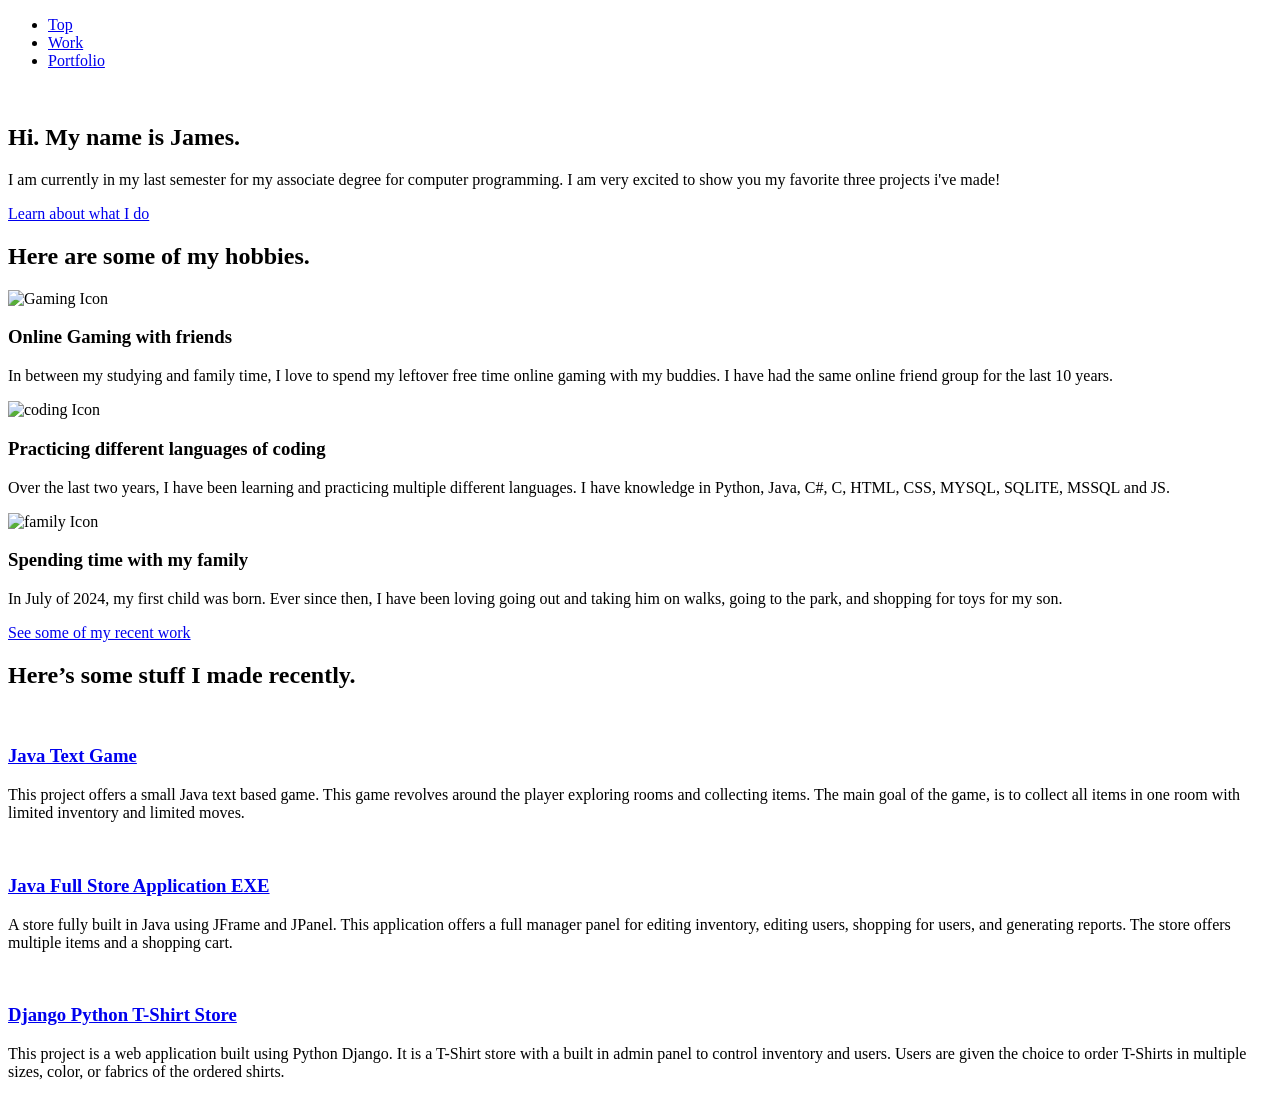
==== index.html @ 210a21e6 "Add files via upload" ====
<!DOCTYPE HTML>
<!--
	Miniport by HTML5 UP
	html5up.net | @ajlkn
	Free for personal and commercial use under the CCA 3.0 license (html5up.net/license)
-->
<html>
	<head>
		<title>Miniport by HTML5 UP</title>
		<meta charset="utf-8" />
		<meta name="viewport" content="width=device-width, initial-scale=1, user-scalable=no" />
		<link rel="stylesheet" href="assets/css/main.css" />
	</head>
	<body class="is-preload">

		<!-- Nav -->
			<nav id="nav">
				<ul class="container">
					<li><a href="#top">Top</a></li>
					<li><a href="#work">Work</a></li>
					<li><a href="#portfolio">Portfolio</a></li>
				</ul>
			</nav>

		<!-- Home -->
			<article id="top" class="wrapper style1">
				<div class="container">
					<div class="row">
						<div class="col-4 col-5-large col-12-medium">
							<span class="image fit"><img src="images/boogie.jpg" alt="" /></span>
						</div>
						<div class="col-8 col-7-large col-12-medium">
							<header>
								<h1>Hi. My name is <strong>James</strong>.</h1>
							</header>
							<p>I am currently in my last semester for my associate degree for computer programming. I am very excited to show you my favorite three projects i've made!</p>
							<a href="#work" class="button large scrolly">Learn about what I do</a>
						</div>
					</div>
				</div>
			</article>

		<!-- Work -->
			<article id="work" class="wrapper style2">
				<div class="container">
					<header>
						<h2>Here are some of my hobbies.</h2>
					</header>
					<div class="row aln-center">
						<div class="col-4 col-6-medium col-12-small">
							<section class="box style1">
								<img src="images/gaming.jpg" alt="Gaming Icon" class="featured-icon" />
								<h3>Online Gaming with friends</h3>
								<p>In between my studying and family time, I love to spend my leftover free time online gaming with my buddies. I have had the same online friend group for the last 10 years.</p>
							</section>
						</div>
						<div class="col-4 col-6-medium col-12-small">
							<section class="box style1">
								<img src="images/coding.jpg" alt="coding Icon" class="featured-icon" />
								<h3>Practicing different languages of coding</h3>
								<p>Over the last two years, I have been learning and practicing multiple different languages. I have knowledge in Python, Java, C#, C, HTML, CSS, MYSQL, SQLITE, MSSQL and JS.</p>
							</section>
						</div>
						<div class="col-4 col-6-medium col-12-small">
							<section class="box style1">
								<img src="images/family.jpeg" alt="family Icon" class="featured-icon" />
								<h3>Spending time with my family</h3>
								<p>In July of 2024, my first child was born. Ever since then, I have been loving going out and taking him on walks, going to the park, and shopping for toys for my son.</p>
							</section>
						</div>
					</div>
					<footer>
						<a href="#portfolio" class="button large scrolly">See some of my recent work</a>
					</footer>
				</div>
			</article>

		<!-- Portfolio -->
			<article id="portfolio" class="wrapper style3">
				<div class="container">
					<header>
						<h2>Here’s some stuff I made recently.</h2>
					</header>
					<div class="row">
						<div class="col-4 col-6-medium col-12-small">
							<article class="box style2">
								<a href="#" class="image featured"><img src="images/textjavagame.png" alt="" /></a>
								<h3><a href="#">Java Text Game</a></h3>
								<p>This project offers a small Java text based game. This game revolves around the player exploring rooms and collecting items. The main goal of the game, is to collect all items in one room with limited inventory and limited moves.</p>
							</article>
						</div>
						<div class="col-4 col-6-medium col-12-small">
							<article class="box style2">
								<a href="#" class="image featured"><img src="images/storepage.png" alt="" /></a>
								<h3><a href="#">Java Full Store Application EXE</a></h3>
								<p>A store fully built in Java using JFrame and JPanel. This application offers a full manager panel for editing inventory, editing users, shopping for users, and generating reports. The store offers multiple items and a shopping cart.</p>
							</article>
						</div>
						<div class="col-4 col-6-medium col-12-small">
							<article class="box style2">
								<a href="#" class="image featured"><img src="images/adminlogin.png" alt="" /></a>
								<h3><a href="#">Django Python T-Shirt Store</a></h3>
								<p>This project is a web application built using Python Django. It is a T-Shirt store with a built in admin panel to control inventory and users. Users are given the choice to order T-Shirts in multiple sizes, color, or fabrics of the ordered shirts.</p>
							</article>
						</div>
					</div>
				</div>
			</article>

		

		<!-- Scripts -->
			<script src="assets/js/jquery.min.js"></script>
			<script src="assets/js/jquery.scrolly.min.js"></script>
			<script src="assets/js/browser.min.js"></script>
			<script src="assets/js/breakpoints.min.js"></script>
			<script src="assets/js/util.js"></script>
			<script src="assets/js/main.js"></script>

	</body>
</html>
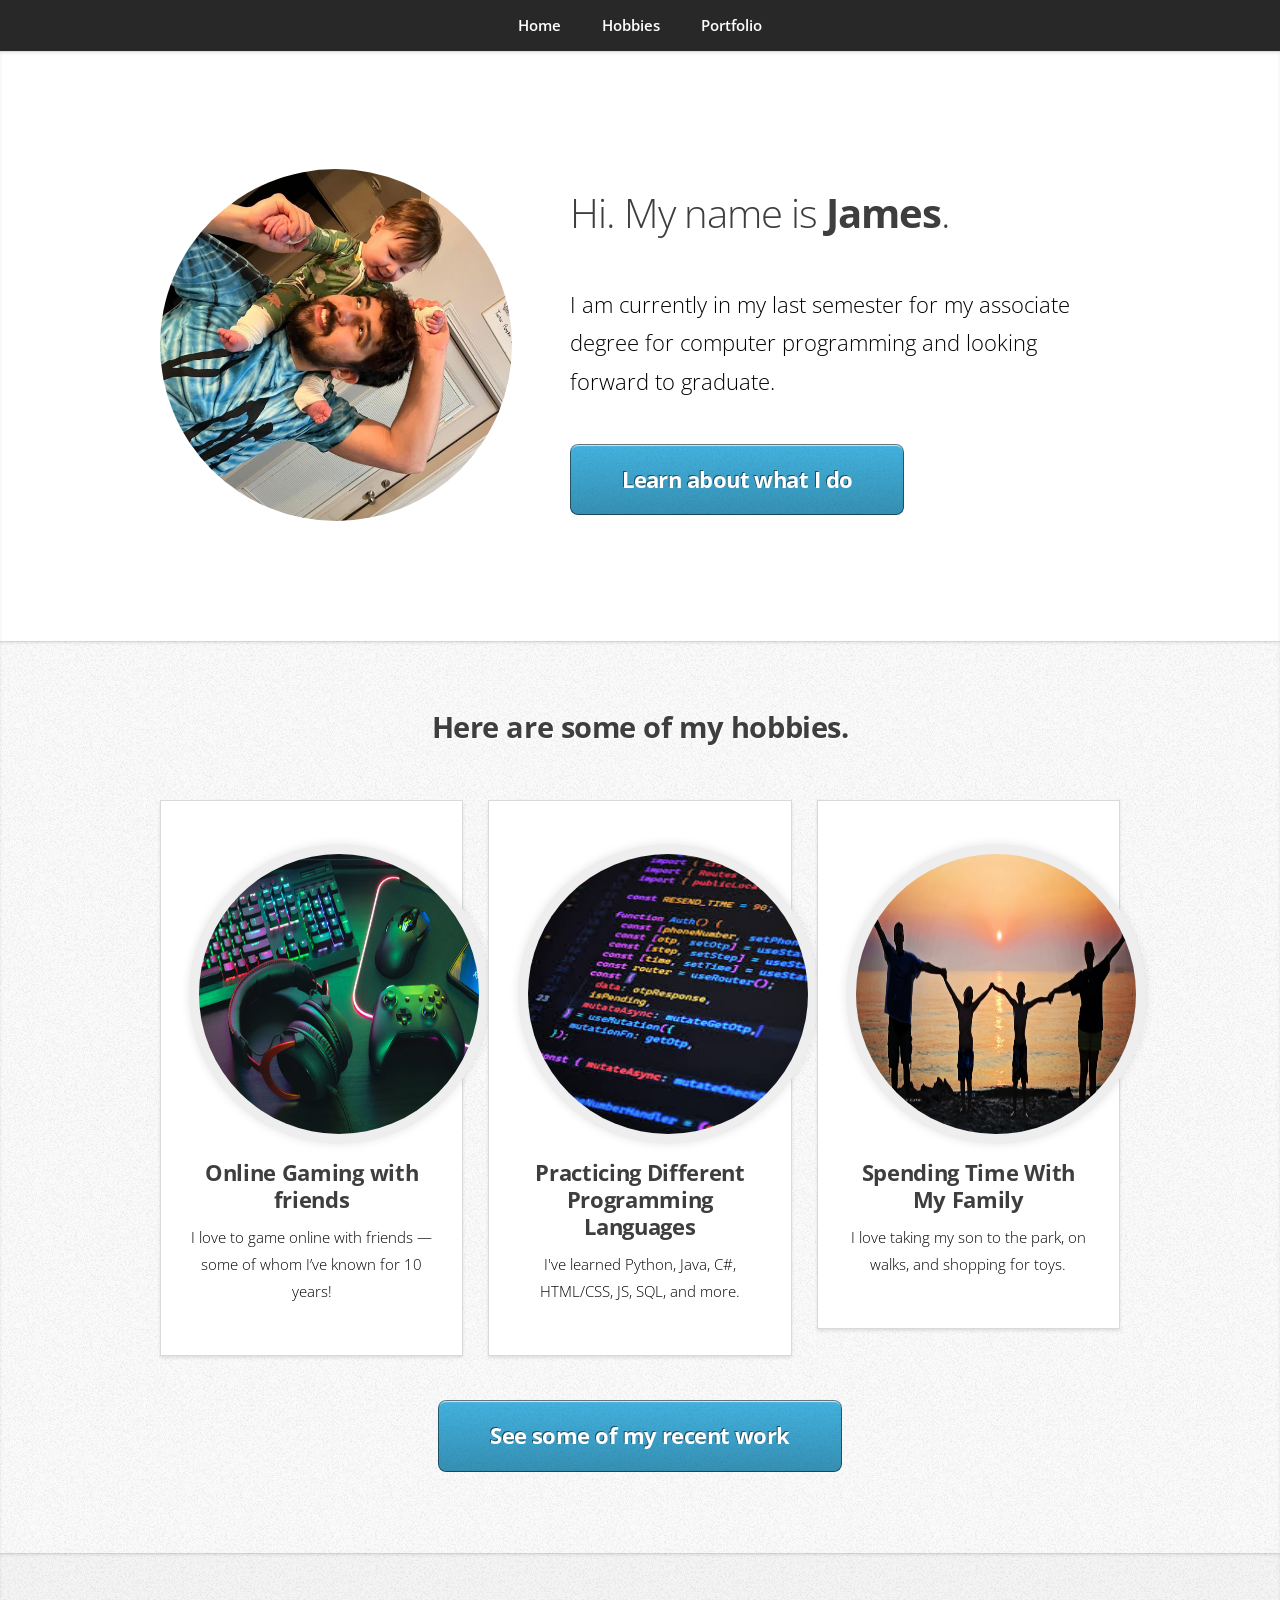
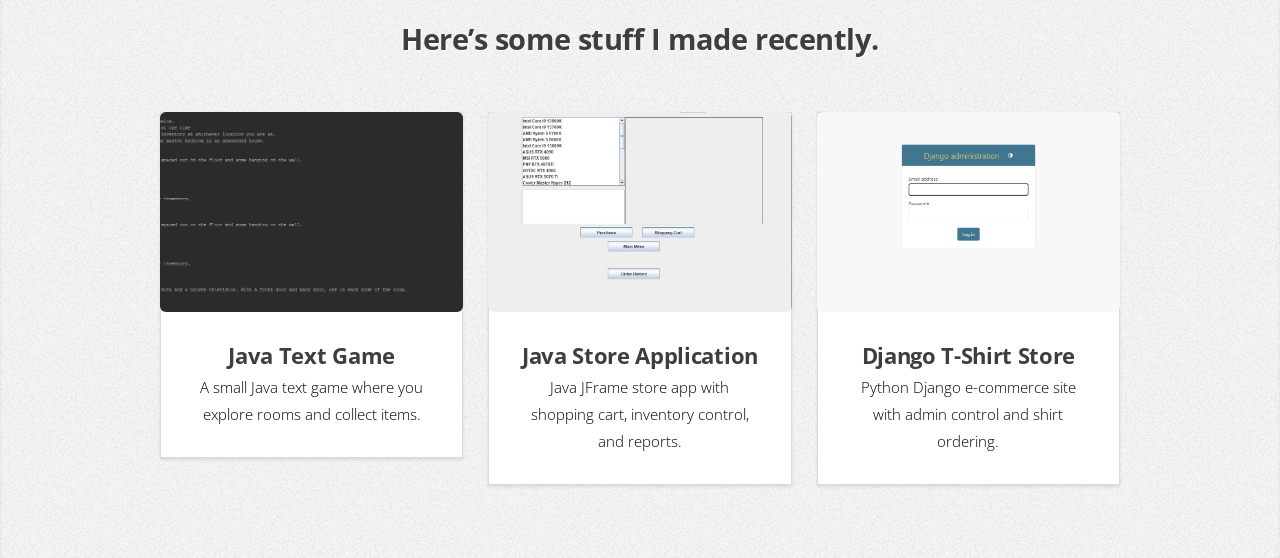
==== commit 48eb4488: "Add files via upload" ====
--- a/index.html
+++ b/index.html
@@ -1,121 +1,120 @@
 <!DOCTYPE HTML>
-<!--
-	Miniport by HTML5 UP
-	html5up.net | @ajlkn
-	Free for personal and commercial use under the CCA 3.0 license (html5up.net/license)
--->
 <html>
-	<head>
-		<title>Miniport by HTML5 UP</title>
-		<meta charset="utf-8" />
-		<meta name="viewport" content="width=device-width, initial-scale=1, user-scalable=no" />
-		<link rel="stylesheet" href="assets/css/main.css" />
-	</head>
-	<body class="is-preload">
+<head>
+	<title>James Portfolio</title>
+	<meta charset="utf-8" />
+	<meta name="viewport" content="width=device-width, initial-scale=1, user-scalable=no" />
+	<link rel="stylesheet" href="assets/css/main.css" />
+</head>
+<body class="is-preload">
 
-		<!-- Nav -->
-			<nav id="nav">
-				<ul class="container">
-					<li><a href="#top">Top</a></li>
-					<li><a href="#work">Work</a></li>
-					<li><a href="#portfolio">Portfolio</a></li>
-				</ul>
-			</nav>
+	<!-- Nav -->
+	<nav id="nav">
+		<ul class="container">
+			<li><a href="#top">Home</a></li>
+			<li><a href="#work">Hobbies</a></li>
+			<li><a href="#portfolio">Portfolio</a></li>
+		</ul>
+	</nav>
 
-		<!-- Home -->
-			<article id="top" class="wrapper style1">
-				<div class="container">
-					<div class="row">
-						<div class="col-4 col-5-large col-12-medium">
-							<span class="image fit"><img src="images/boogie.jpg" alt="" /></span>
-						</div>
-						<div class="col-8 col-7-large col-12-medium">
-							<header>
-								<h1>Hi. My name is <strong>James</strong>.</h1>
-							</header>
-							<p>I am currently in my last semester for my associate degree for computer programming. I am very excited to show you my favorite three projects i've made!</p>
-							<a href="#work" class="button large scrolly">Learn about what I do</a>
-						</div>
-					</div>
+	<!-- Home -->
+	<article id="top" class="wrapper style1">
+		<div class="container">
+			<div class="row">
+				<div class="col-4 col-5-large col-12-medium">
+					<span class="image fit"><img src="images/boogie.jpg" alt="" /></span>
 				</div>
-			</article>
+				<div class="col-8 col-7-large col-12-medium">
+					<header>
+						<h1>Hi. My name is <strong>James</strong>.</h1>
+					</header>
+					<p>I am currently in my last semester for my associate degree for computer programming and looking forward to graduate.</p>
+					<a href="#work" class="button large scrolly">Learn about what I do</a>
+				</div>
+			</div>
+		</div>
+	</article>
 
-		<!-- Work -->
-			<article id="work" class="wrapper style2">
-				<div class="container">
-					<header>
-						<h2>Here are some of my hobbies.</h2>
-					</header>
-					<div class="row aln-center">
-						<div class="col-4 col-6-medium col-12-small">
-							<section class="box style1">
-								<img src="images/gaming.jpg" alt="Gaming Icon" class="featured-icon" />
-								<h3>Online Gaming with friends</h3>
-								<p>In between my studying and family time, I love to spend my leftover free time online gaming with my buddies. I have had the same online friend group for the last 10 years.</p>
-							</section>
-						</div>
-						<div class="col-4 col-6-medium col-12-small">
-							<section class="box style1">
-								<img src="images/coding.jpg" alt="coding Icon" class="featured-icon" />
-								<h3>Practicing different languages of coding</h3>
-								<p>Over the last two years, I have been learning and practicing multiple different languages. I have knowledge in Python, Java, C#, C, HTML, CSS, MYSQL, SQLITE, MSSQL and JS.</p>
-							</section>
-						</div>
-						<div class="col-4 col-6-medium col-12-small">
-							<section class="box style1">
-								<img src="images/family.jpeg" alt="family Icon" class="featured-icon" />
-								<h3>Spending time with my family</h3>
-								<p>In July of 2024, my first child was born. Ever since then, I have been loving going out and taking him on walks, going to the park, and shopping for toys for my son.</p>
-							</section>
-						</div>
-					</div>
-					<footer>
-						<a href="#portfolio" class="button large scrolly">See some of my recent work</a>
-					</footer>
+	<!-- Hobbies -->
+	<article id="work" class="wrapper style2">
+		<div class="container">
+			<header>
+				<h2>Here are some of my hobbies.</h2>
+			</header>
+			<div class="row aln-center">
+				<!-- Gaming -->
+				<div class="col-4 col-6-medium col-12-small">
+					<section class="box style1">
+						<img src="images/gaming.jpg" alt="Gaming Icon" class="featured-icon" />
+						<h3>Online Gaming with friends</h3>
+						<p>I love to game online with friends — some of whom I’ve known for 10 years!</p>
+					</section>
 				</div>
-			</article>
+				<!-- Coding -->
+				<div class="col-4 col-6-medium col-12-small">
+					<section class="box style1">
+						<img src="images/coding.jpg" alt="Coding Icon" class="featured-icon" />
+						<h3>Practicing Different Programming Languages</h3>
+						<p>I've learned Python, Java, C#, HTML/CSS, JS, SQL, and more.</p>
+					</section>
+				</div>
+				<!-- Family -->
+				<div class="col-4 col-6-medium col-12-small">
+					<section class="box style1">
+						<img src="images/family.jpeg" alt="Family Icon" class="featured-icon" />
+						<h3>Spending Time With My Family</h3>
+						<p>I love taking my son to the park, on walks, and shopping for toys.</p>
+					</section>
+				</div>
+			</div>
+			<footer>
+				<a href="#portfolio" class="button large scrolly">See some of my recent work</a>
+			</footer>
+		</div>
+	</article>
 
-		<!-- Portfolio -->
-			<article id="portfolio" class="wrapper style3">
-				<div class="container">
-					<header>
-						<h2>Here’s some stuff I made recently.</h2>
-					</header>
-					<div class="row">
-						<div class="col-4 col-6-medium col-12-small">
-							<article class="box style2">
-								<a href="#" class="image featured"><img src="images/textjavagame.png" alt="" /></a>
-								<h3><a href="#">Java Text Game</a></h3>
-								<p>This project offers a small Java text based game. This game revolves around the player exploring rooms and collecting items. The main goal of the game, is to collect all items in one room with limited inventory and limited moves.</p>
-							</article>
-						</div>
-						<div class="col-4 col-6-medium col-12-small">
-							<article class="box style2">
-								<a href="#" class="image featured"><img src="images/storepage.png" alt="" /></a>
-								<h3><a href="#">Java Full Store Application EXE</a></h3>
-								<p>A store fully built in Java using JFrame and JPanel. This application offers a full manager panel for editing inventory, editing users, shopping for users, and generating reports. The store offers multiple items and a shopping cart.</p>
-							</article>
-						</div>
-						<div class="col-4 col-6-medium col-12-small">
-							<article class="box style2">
-								<a href="#" class="image featured"><img src="images/adminlogin.png" alt="" /></a>
-								<h3><a href="#">Django Python T-Shirt Store</a></h3>
-								<p>This project is a web application built using Python Django. It is a T-Shirt store with a built in admin panel to control inventory and users. Users are given the choice to order T-Shirts in multiple sizes, color, or fabrics of the ordered shirts.</p>
-							</article>
-						</div>
-					</div>
+	<!-- Portfolio -->
+	<article id="portfolio" class="wrapper style3">
+		<div class="container">
+			<header>
+				<h2>Here’s some stuff I made recently.</h2>
+			</header>
+			<div class="row">
+				<!-- Java Game -->
+				<div class="col-4 col-6-medium col-12-small">
+					<article class="box style2">
+						<a href="javaText.html" class="image featured"><img src="images/textjavagame.png" alt="" /></a>
+						<h3><a href="javaText.html">Java Text Game</a></h3>
+						<p>A small Java text game where you explore rooms and collect items.</p>
+					</article>
 				</div>
-			</article>
+				<!-- Store App -->
+				<div class="col-4 col-6-medium col-12-small">
+					<article class="box style2">
+						<a href="javaStore.html" class="image featured"><img src="images/storepage.png" alt="" /></a>
+						<h3><a href="javaStore.html">Java Store Application</a></h3>
+						<p>Java JFrame store app with shopping cart, inventory control, and reports.</p>
+					</article>
+				</div>
+				<!-- Django T-Shirt Store -->
+				<div class="col-4 col-6-medium col-12-small">
+					<article class="box style2">
+						<a href="pythonDjango.html" class="image featured"><img src="images/adminlogin.png" alt="" /></a>
+						<h3><a href="pythonDjango.html">Django T-Shirt Store</a></h3>
+						<p>Python Django e-commerce site with admin control and shirt ordering.</p>
+					</article>
+				</div>
+			</div>
+		</div>
+	</article>
 
-		
+	<!-- Scripts -->
+	<script src="assets/js/jquery.min.js"></script>
+	<script src="assets/js/jquery.scrolly.min.js"></script>
+	<script src="assets/js/browser.min.js"></script>
+	<script src="assets/js/breakpoints.min.js"></script>
+	<script src="assets/js/util.js"></script>
+	<script src="assets/js/main.js"></script>
 
-		<!-- Scripts -->
-			<script src="assets/js/jquery.min.js"></script>
-			<script src="assets/js/jquery.scrolly.min.js"></script>
-			<script src="assets/js/browser.min.js"></script>
-			<script src="assets/js/breakpoints.min.js"></script>
-			<script src="assets/js/util.js"></script>
-			<script src="assets/js/main.js"></script>
-
-	</body>
-</html>+</body>
+</html>
--- a/assets/css/main.css
+++ b/assets/css/main.css
@@ -0,0 +1,2474 @@
+@import url("https://fonts.googleapis.com/css?family=Open+Sans:300,300italic,600,600italic,700");
+@import url("fontawesome-all.min.css");
+
+/*
+	Miniport by HTML5 UP
+	html5up.net | @ajlkn
+	Free for personal and commercial use under the CCA 3.0 license (html5up.net/license)
+*/
+
+p{
+	color: black;
+}
+
+ul li {
+  color: black;         
+}
+
+
+ul li::marker {
+  color: black;
+  font-size: 1.5em;
+}
+
+html, body, div, span, applet, object,
+iframe, h1, h2, h3, h4, h5, h6, p, blockquote,
+pre, a, abbr, acronym, address, big, cite,
+code, del, dfn, em, img, ins, kbd, q, s, samp,
+small, strike, strong, sub, sup, tt, var, b,
+u, i, center, dl, dt, dd, ol, ul, li, fieldset,
+form, label, legend, table, caption, tbody,
+tfoot, thead, tr, th, td, article, aside,
+canvas, details, embed, figure, figcaption,
+footer, header, hgroup, menu, nav, output, ruby,
+section, summary, time, mark, audio, video {
+	margin: 0;
+	padding: 0;
+	border: 0;
+	font-size: 100%;
+	font: inherit;
+	vertical-align: baseline;}
+
+article, aside, details, figcaption, figure,
+footer, header, hgroup, menu, nav, section {
+	display: block;}
+
+body {
+	line-height: 1;
+}
+
+ol, ul {
+	list-style: none;
+}
+
+blockquote, q {
+	quotes: none;
+}
+
+	blockquote:before, blockquote:after, q:before, q:after {
+		content: '';
+		content: none;
+	}
+
+table {
+	border-collapse: collapse;
+	border-spacing: 0;
+}
+
+body {
+	-webkit-text-size-adjust: none;
+}
+
+mark {
+	background-color: transparent;
+	color: inherit;
+}
+
+input::-moz-focus-inner {
+	border: 0;
+	padding: 0;
+}
+
+input, select, textarea {
+	-moz-appearance: none;
+	-webkit-appearance: none;
+	-ms-appearance: none;
+	appearance: none;
+}
+
+/* Basic */
+
+	html {
+		box-sizing: border-box;
+	}
+
+	*, *:before, *:after {
+		box-sizing: inherit;
+	}
+
+	body {
+		padding-top: 3.5em;
+	}
+
+		body.is-preload *, body.is-preload *:before, body.is-preload *:after {
+			-moz-animation: none !important;
+			-webkit-animation: none !important;
+			-ms-animation: none !important;
+			animation: none !important;
+			-moz-transition: none !important;
+			-webkit-transition: none !important;
+			-ms-transition: none !important;
+			transition: none !important;
+		}
+
+	body, input, textarea, select {
+		font-family: 'Open Sans', sans-serif;
+		line-height: 1.85em;
+		color: #888;
+		font-weight: 300;
+		font-size: 13pt;
+	}
+
+	a {
+		-moz-transition: color .2s ease-in-out;
+		-webkit-transition: color .2s ease-in-out;
+		-ms-transition: color .2s ease-in-out;
+		transition: color .2s ease-in-out;
+		color: #43B3E0;
+		text-decoration: underline;
+	}
+
+		a:hover {
+			color: #43bff0 !important;
+		}
+
+		a img {
+			border: 0;
+		}
+
+	b, strong {
+		font-weight: 600;
+		color: #3e3e3e;
+	}
+
+	i, em {
+		font-style: italic;
+	}
+
+	sub {
+		position: relative;
+		top: 0.5em;
+		font-size: 0.8em;
+	}
+
+	sup {
+		position: relative;
+		top: -0.5em;
+		font-size: 0.8em;
+	}
+
+	blockquote {
+		border-left: solid 0.75em #eee;
+		padding: 1em 0 1em 1.5em;
+		font-style: italic;
+	}
+
+	h1, h2, h3, h4, h5, h6 {
+		color: #3e3e3e;
+		margin: 0 0 0.75em 0;
+	}
+
+	h1 a, h2 a, h3 a, h4 a, h5 a, h6 a {
+		text-decoration: none;
+		color: inherit;
+	}
+
+	h2, h3, h4, h5, h6 {
+		font-weight: 700;
+	}
+
+	h1 {
+		font-size: 2.75em;
+		letter-spacing: -0.025em;
+		font-weight: 300;
+	}
+
+		h1 strong {
+			font-weight: 700;
+		}
+
+	h2 {
+		font-size: 2em;
+		letter-spacing: -0.015em;
+	}
+
+	h3 {
+		font-size: 1.5em;
+		letter-spacing: -0.015em;
+	}
+
+	em, i {
+		font-style: italic;
+	}
+
+	br.clear {
+		clear: both;
+	}
+
+	hr {
+		border: 0;
+		border-top: solid 1px #444;
+		border-top-color: rgba(0, 0, 0, 0.35);
+		box-shadow: 0px 1px 0px 0px rgba(255, 255, 255, 0.1);
+		height: 1px;
+		margin: 3em 0;
+	}
+
+	p, ul, ol, dl, table {
+		margin-bottom: 2em;
+	}
+
+	header {
+		margin: 0 0 3em 0;
+		
+	}
+
+		header > p {
+			font-size: 1.25em;
+			margin: 0;
+		}
+
+	
+
+	footer {
+		margin: 3em 0 0 0;
+	}
+
+		footer > p {
+			font-size: 1.25em;
+		}
+
+/* Container */
+
+	.container {
+		margin: 0 auto;
+		max-width: calc(100% - 50px);
+		width: 1200px;
+	}
+
+		.container.medium {
+			width: 900px;
+		}
+
+		@media screen and (max-width: 1680px) {
+
+			.container {
+				width: 1200px;
+			}
+
+				.container.medium {
+					width: 900px;
+				}
+
+		}
+
+		@media screen and (max-width: 1280px) {
+
+			.container {
+				width: 960px;
+			}
+
+				.container.medium {
+					width: 720px;
+				}
+
+		}
+
+		@media screen and (max-width: 980px) {
+
+			.container {
+				width: 100%;
+			}
+
+				.container.medium {
+					width: 75%;
+				}
+
+		}
+
+		@media screen and (max-width: 736px) {
+
+			.container {
+				width: 100%;
+				max-width: calc(100% - 30px);
+			}
+
+				.container.medium {
+					width: 100%;
+				}
+
+		}
+
+/* Row */
+
+	.row {
+		display: flex;
+		flex-wrap: wrap;
+		box-sizing: border-box;
+		align-items: stretch;
+	}
+
+		.row > * {
+			box-sizing: border-box;
+		}
+
+		.row.gtr-uniform > * > :last-child {
+			margin-bottom: 0;
+		}
+
+		.row.aln-left {
+			justify-content: flex-start;
+		}
+
+		.row.aln-center {
+			justify-content: center;
+		}
+
+		.row.aln-right {
+			justify-content: flex-end;
+		}
+
+		.row.aln-top {
+			align-items: flex-start;
+		}
+
+		.row.aln-middle {
+			align-items: center;
+		}
+
+		.row.aln-bottom {
+			align-items: flex-end;
+		}
+
+		.row > .imp {
+			order: -1;
+		}
+
+		.row > .col-1 {
+			width: 8.33333%;
+		}
+
+		.row > .off-1 {
+			margin-left: 8.33333%;
+		}
+
+		.row > .col-2 {
+			width: 16.66667%;
+		}
+
+		.row > .off-2 {
+			margin-left: 16.66667%;
+		}
+
+		.row > .col-3 {
+			width: 25%;
+		}
+
+		.row > .off-3 {
+			margin-left: 25%;
+		}
+
+		.row > .col-4 {
+			width: 33.33333%;
+		}
+
+		.row > .off-4 {
+			margin-left: 33.33333%;
+		}
+
+		.row > .col-5 {
+			width: 41.66667%;
+		}
+
+		.row > .off-5 {
+			margin-left: 41.66667%;
+		}
+
+		.row > .col-6 {
+			width: 50%;
+		}
+
+		.row > .off-6 {
+			margin-left: 50%;
+		}
+
+		.row > .col-7 {
+			width: 58.33333%;
+		}
+
+		.row > .off-7 {
+			margin-left: 58.33333%;
+		}
+
+		.row > .col-8 {
+			width: 66.66667%;
+		}
+
+		.row > .off-8 {
+			margin-left: 66.66667%;
+		}
+
+		.row > .col-9 {
+			width: 75%;
+		}
+
+		.row > .off-9 {
+			margin-left: 75%;
+		}
+
+		.row > .col-10 {
+			width: 83.33333%;
+		}
+
+		.row > .off-10 {
+			margin-left: 83.33333%;
+		}
+
+		.row > .col-11 {
+			width: 91.66667%;
+		}
+
+		.row > .off-11 {
+			margin-left: 91.66667%;
+		}
+
+		.row > .col-12 {
+			width: 100%;
+		}
+
+		.row > .off-12 {
+			margin-left: 100%;
+		}
+
+		.row.gtr-0 {
+			margin-top: 0px;
+			margin-left: 0px;
+		}
+
+			.row.gtr-0 > * {
+				padding: 0px 0 0 0px;
+			}
+
+			.row.gtr-0.gtr-uniform {
+				margin-top: 0px;
+			}
+
+				.row.gtr-0.gtr-uniform > * {
+					padding-top: 0px;
+				}
+
+		.row.gtr-25 {
+			margin-top: -6.25px;
+			margin-left: -6.25px;
+		}
+
+			.row.gtr-25 > * {
+				padding: 6.25px 0 0 6.25px;
+			}
+
+			.row.gtr-25.gtr-uniform {
+				margin-top: -6.25px;
+			}
+
+				.row.gtr-25.gtr-uniform > * {
+					padding-top: 6.25px;
+				}
+
+		.row.gtr-50 {
+			margin-top: -12.5px;
+			margin-left: -12.5px;
+		}
+
+			.row.gtr-50 > * {
+				padding: 12.5px 0 0 12.5px;
+			}
+
+			.row.gtr-50.gtr-uniform {
+				margin-top: -12.5px;
+			}
+
+				.row.gtr-50.gtr-uniform > * {
+					padding-top: 12.5px;
+				}
+
+		.row {
+			margin-top: -25px;
+			margin-left: -25px;
+		}
+
+			.row > * {
+				padding: 25px 0 0 25px;
+			}
+
+			.row.gtr-uniform {
+				margin-top: -25px;
+			}
+
+				.row.gtr-uniform > * {
+					padding-top: 25px;
+				}
+
+		.row.gtr-150 {
+			margin-top: -37.5px;
+			margin-left: -37.5px;
+		}
+
+			.row.gtr-150 > * {
+				padding: 37.5px 0 0 37.5px;
+			}
+
+			.row.gtr-150.gtr-uniform {
+				margin-top: -37.5px;
+			}
+
+				.row.gtr-150.gtr-uniform > * {
+					padding-top: 37.5px;
+				}
+
+		.row.gtr-200 {
+			margin-top: -50px;
+			margin-left: -50px;
+		}
+
+			.row.gtr-200 > * {
+				padding: 50px 0 0 50px;
+			}
+
+			.row.gtr-200.gtr-uniform {
+				margin-top: -50px;
+			}
+
+				.row.gtr-200.gtr-uniform > * {
+					padding-top: 50px;
+				}
+
+		@media screen and (max-width: 1680px) {
+
+			.row {
+				display: flex;
+				flex-wrap: wrap;
+				box-sizing: border-box;
+				align-items: stretch;
+			}
+
+				.row > * {
+					box-sizing: border-box;
+				}
+
+				.row.gtr-uniform > * > :last-child {
+					margin-bottom: 0;
+				}
+
+				.row.aln-left {
+					justify-content: flex-start;
+				}
+
+				.row.aln-center {
+					justify-content: center;
+				}
+
+				.row.aln-right {
+					justify-content: flex-end;
+				}
+
+				.row.aln-top {
+					align-items: flex-start;
+				}
+
+				.row.aln-middle {
+					align-items: center;
+				}
+
+				.row.aln-bottom {
+					align-items: flex-end;
+				}
+
+				.row > .imp-xlarge {
+					order: -1;
+				}
+
+				.row > .col-1-xlarge {
+					width: 8.33333%;
+				}
+
+				.row > .off-1-xlarge {
+					margin-left: 8.33333%;
+				}
+
+				.row > .col-2-xlarge {
+					width: 16.66667%;
+				}
+
+				.row > .off-2-xlarge {
+					margin-left: 16.66667%;
+				}
+
+				.row > .col-3-xlarge {
+					width: 25%;
+				}
+
+				.row > .off-3-xlarge {
+					margin-left: 25%;
+				}
+
+				.row > .col-4-xlarge {
+					width: 33.33333%;
+				}
+
+				.row > .off-4-xlarge {
+					margin-left: 33.33333%;
+				}
+
+				.row > .col-5-xlarge {
+					width: 41.66667%;
+				}
+
+				.row > .off-5-xlarge {
+					margin-left: 41.66667%;
+				}
+
+				.row > .col-6-xlarge {
+					width: 50%;
+				}
+
+				.row > .off-6-xlarge {
+					margin-left: 50%;
+				}
+
+				.row > .col-7-xlarge {
+					width: 58.33333%;
+				}
+
+				.row > .off-7-xlarge {
+					margin-left: 58.33333%;
+				}
+
+				.row > .col-8-xlarge {
+					width: 66.66667%;
+				}
+
+				.row > .off-8-xlarge {
+					margin-left: 66.66667%;
+				}
+
+				.row > .col-9-xlarge {
+					width: 75%;
+				}
+
+				.row > .off-9-xlarge {
+					margin-left: 75%;
+				}
+
+				.row > .col-10-xlarge {
+					width: 83.33333%;
+				}
+
+				.row > .off-10-xlarge {
+					margin-left: 83.33333%;
+				}
+
+				.row > .col-11-xlarge {
+					width: 91.66667%;
+				}
+
+				.row > .off-11-xlarge {
+					margin-left: 91.66667%;
+				}
+
+				.row > .col-12-xlarge {
+					width: 100%;
+				}
+
+				.row > .off-12-xlarge {
+					margin-left: 100%;
+				}
+
+				.row.gtr-0 {
+					margin-top: 0px;
+					margin-left: 0px;
+				}
+
+					.row.gtr-0 > * {
+						padding: 0px 0 0 0px;
+					}
+
+					.row.gtr-0.gtr-uniform {
+						margin-top: 0px;
+					}
+
+						.row.gtr-0.gtr-uniform > * {
+							padding-top: 0px;
+						}
+
+				.row.gtr-25 {
+					margin-top: -6.25px;
+					margin-left: -6.25px;
+				}
+
+					.row.gtr-25 > * {
+						padding: 6.25px 0 0 6.25px;
+					}
+
+					.row.gtr-25.gtr-uniform {
+						margin-top: -6.25px;
+					}
+
+						.row.gtr-25.gtr-uniform > * {
+							padding-top: 6.25px;
+						}
+
+				.row.gtr-50 {
+					margin-top: -12.5px;
+					margin-left: -12.5px;
+				}
+
+					.row.gtr-50 > * {
+						padding: 12.5px 0 0 12.5px;
+					}
+
+					.row.gtr-50.gtr-uniform {
+						margin-top: -12.5px;
+					}
+
+						.row.gtr-50.gtr-uniform > * {
+							padding-top: 12.5px;
+						}
+
+				.row {
+					margin-top: -25px;
+					margin-left: -25px;
+				}
+
+					.row > * {
+						padding: 25px 0 0 25px;
+					}
+
+					.row.gtr-uniform {
+						margin-top: -25px;
+					}
+
+						.row.gtr-uniform > * {
+							padding-top: 25px;
+						}
+
+				.row.gtr-150 {
+					margin-top: -37.5px;
+					margin-left: -37.5px;
+				}
+
+					.row.gtr-150 > * {
+						padding: 37.5px 0 0 37.5px;
+					}
+
+					.row.gtr-150.gtr-uniform {
+						margin-top: -37.5px;
+					}
+
+						.row.gtr-150.gtr-uniform > * {
+							padding-top: 37.5px;
+						}
+
+				.row.gtr-200 {
+					margin-top: -50px;
+					margin-left: -50px;
+				}
+
+					.row.gtr-200 > * {
+						padding: 50px 0 0 50px;
+					}
+
+					.row.gtr-200.gtr-uniform {
+						margin-top: -50px;
+					}
+
+						.row.gtr-200.gtr-uniform > * {
+							padding-top: 50px;
+						}
+
+		}
+
+		@media screen and (max-width: 1280px) {
+
+			.row {
+				display: flex;
+				flex-wrap: wrap;
+				box-sizing: border-box;
+				align-items: stretch;
+			}
+
+				.row > * {
+					box-sizing: border-box;
+				}
+
+				.row.gtr-uniform > * > :last-child {
+					margin-bottom: 0;
+				}
+
+				.row.aln-left {
+					justify-content: flex-start;
+				}
+
+				.row.aln-center {
+					justify-content: center;
+				}
+
+				.row.aln-right {
+					justify-content: flex-end;
+				}
+
+				.row.aln-top {
+					align-items: flex-start;
+				}
+
+				.row.aln-middle {
+					align-items: center;
+				}
+
+				.row.aln-bottom {
+					align-items: flex-end;
+				}
+
+				.row > .imp-large {
+					order: -1;
+				}
+
+				.row > .col-1-large {
+					width: 8.33333%;
+				}
+
+				.row > .off-1-large {
+					margin-left: 8.33333%;
+				}
+
+				.row > .col-2-large {
+					width: 16.66667%;
+				}
+
+				.row > .off-2-large {
+					margin-left: 16.66667%;
+				}
+
+				.row > .col-3-large {
+					width: 25%;
+				}
+
+				.row > .off-3-large {
+					margin-left: 25%;
+				}
+
+				.row > .col-4-large {
+					width: 33.33333%;
+				}
+
+				.row > .off-4-large {
+					margin-left: 33.33333%;
+				}
+
+				.row > .col-5-large {
+					width: 41.66667%;
+				}
+
+				.row > .off-5-large {
+					margin-left: 41.66667%;
+				}
+
+				.row > .col-6-large {
+					width: 50%;
+				}
+
+				.row > .off-6-large {
+					margin-left: 50%;
+				}
+
+				.row > .col-7-large {
+					width: 58.33333%;
+				}
+
+				.row > .off-7-large {
+					margin-left: 58.33333%;
+				}
+
+				.row > .col-8-large {
+					width: 66.66667%;
+				}
+
+				.row > .off-8-large {
+					margin-left: 66.66667%;
+				}
+
+				.row > .col-9-large {
+					width: 75%;
+				}
+
+				.row > .off-9-large {
+					margin-left: 75%;
+				}
+
+				.row > .col-10-large {
+					width: 83.33333%;
+				}
+
+				.row > .off-10-large {
+					margin-left: 83.33333%;
+				}
+
+				.row > .col-11-large {
+					width: 91.66667%;
+				}
+
+				.row > .off-11-large {
+					margin-left: 91.66667%;
+				}
+
+				.row > .col-12-large {
+					width: 100%;
+				}
+
+				.row > .off-12-large {
+					margin-left: 100%;
+				}
+
+				.row.gtr-0 {
+					margin-top: 0px;
+					margin-left: 0px;
+				}
+
+					.row.gtr-0 > * {
+						padding: 0px 0 0 0px;
+					}
+
+					.row.gtr-0.gtr-uniform {
+						margin-top: 0px;
+					}
+
+						.row.gtr-0.gtr-uniform > * {
+							padding-top: 0px;
+						}
+
+				.row.gtr-25 {
+					margin-top: -6.25px;
+					margin-left: -6.25px;
+				}
+
+					.row.gtr-25 > * {
+						padding: 6.25px 0 0 6.25px;
+					}
+
+					.row.gtr-25.gtr-uniform {
+						margin-top: -6.25px;
+					}
+
+						.row.gtr-25.gtr-uniform > * {
+							padding-top: 6.25px;
+						}
+
+				.row.gtr-50 {
+					margin-top: -12.5px;
+					margin-left: -12.5px;
+				}
+
+					.row.gtr-50 > * {
+						padding: 12.5px 0 0 12.5px;
+					}
+
+					.row.gtr-50.gtr-uniform {
+						margin-top: -12.5px;
+					}
+
+						.row.gtr-50.gtr-uniform > * {
+							padding-top: 12.5px;
+						}
+
+				.row {
+					margin-top: -25px;
+					margin-left: -25px;
+				}
+
+					.row > * {
+						padding: 25px 0 0 25px;
+					}
+
+					.row.gtr-uniform {
+						margin-top: -25px;
+					}
+
+						.row.gtr-uniform > * {
+							padding-top: 25px;
+						}
+
+				.row.gtr-150 {
+					margin-top: -37.5px;
+					margin-left: -37.5px;
+				}
+
+					.row.gtr-150 > * {
+						padding: 37.5px 0 0 37.5px;
+					}
+
+					.row.gtr-150.gtr-uniform {
+						margin-top: -37.5px;
+					}
+
+						.row.gtr-150.gtr-uniform > * {
+							padding-top: 37.5px;
+						}
+
+				.row.gtr-200 {
+					margin-top: -50px;
+					margin-left: -50px;
+				}
+
+					.row.gtr-200 > * {
+						padding: 50px 0 0 50px;
+					}
+
+					.row.gtr-200.gtr-uniform {
+						margin-top: -50px;
+					}
+
+						.row.gtr-200.gtr-uniform > * {
+							padding-top: 50px;
+						}
+
+		}
+
+		@media screen and (max-width: 980px) {
+
+			.row {
+				display: flex;
+				flex-wrap: wrap;
+				box-sizing: border-box;
+				align-items: stretch;
+			}
+
+				.row > * {
+					box-sizing: border-box;
+				}
+
+				.row.gtr-uniform > * > :last-child {
+					margin-bottom: 0;
+				}
+
+				.row.aln-left {
+					justify-content: flex-start;
+				}
+
+				.row.aln-center {
+					justify-content: center;
+				}
+
+				.row.aln-right {
+					justify-content: flex-end;
+				}
+
+				.row.aln-top {
+					align-items: flex-start;
+				}
+
+				.row.aln-middle {
+					align-items: center;
+				}
+
+				.row.aln-bottom {
+					align-items: flex-end;
+				}
+
+				.row > .imp-medium {
+					order: -1;
+				}
+
+				.row > .col-1-medium {
+					width: 8.33333%;
+				}
+
+				.row > .off-1-medium {
+					margin-left: 8.33333%;
+				}
+
+				.row > .col-2-medium {
+					width: 16.66667%;
+				}
+
+				.row > .off-2-medium {
+					margin-left: 16.66667%;
+				}
+
+				.row > .col-3-medium {
+					width: 25%;
+				}
+
+				.row > .off-3-medium {
+					margin-left: 25%;
+				}
+
+				.row > .col-4-medium {
+					width: 33.33333%;
+				}
+
+				.row > .off-4-medium {
+					margin-left: 33.33333%;
+				}
+
+				.row > .col-5-medium {
+					width: 41.66667%;
+				}
+
+				.row > .off-5-medium {
+					margin-left: 41.66667%;
+				}
+
+				.row > .col-6-medium {
+					width: 50%;
+				}
+
+				.row > .off-6-medium {
+					margin-left: 50%;
+				}
+
+				.row > .col-7-medium {
+					width: 58.33333%;
+				}
+
+				.row > .off-7-medium {
+					margin-left: 58.33333%;
+				}
+
+				.row > .col-8-medium {
+					width: 66.66667%;
+				}
+
+				.row > .off-8-medium {
+					margin-left: 66.66667%;
+				}
+
+				.row > .col-9-medium {
+					width: 75%;
+				}
+
+				.row > .off-9-medium {
+					margin-left: 75%;
+				}
+
+				.row > .col-10-medium {
+					width: 83.33333%;
+				}
+
+				.row > .off-10-medium {
+					margin-left: 83.33333%;
+				}
+
+				.row > .col-11-medium {
+					width: 91.66667%;
+				}
+
+				.row > .off-11-medium {
+					margin-left: 91.66667%;
+				}
+
+				.row > .col-12-medium {
+					width: 100%;
+				}
+
+				.row > .off-12-medium {
+					margin-left: 100%;
+				}
+
+				.row.gtr-0 {
+					margin-top: 0px;
+					margin-left: 0px;
+				}
+
+					.row.gtr-0 > * {
+						padding: 0px 0 0 0px;
+					}
+
+					.row.gtr-0.gtr-uniform {
+						margin-top: 0px;
+					}
+
+						.row.gtr-0.gtr-uniform > * {
+							padding-top: 0px;
+						}
+
+				.row.gtr-25 {
+					margin-top: -6.25px;
+					margin-left: -6.25px;
+				}
+
+					.row.gtr-25 > * {
+						padding: 6.25px 0 0 6.25px;
+					}
+
+					.row.gtr-25.gtr-uniform {
+						margin-top: -6.25px;
+					}
+
+						.row.gtr-25.gtr-uniform > * {
+							padding-top: 6.25px;
+						}
+
+				.row.gtr-50 {
+					margin-top: -12.5px;
+					margin-left: -12.5px;
+				}
+
+					.row.gtr-50 > * {
+						padding: 12.5px 0 0 12.5px;
+					}
+
+					.row.gtr-50.gtr-uniform {
+						margin-top: -12.5px;
+					}
+
+						.row.gtr-50.gtr-uniform > * {
+							padding-top: 12.5px;
+						}
+
+				.row {
+					margin-top: -25px;
+					margin-left: -25px;
+				}
+
+					.row > * {
+						padding: 25px 0 0 25px;
+					}
+
+					.row.gtr-uniform {
+						margin-top: -25px;
+					}
+
+						.row.gtr-uniform > * {
+							padding-top: 25px;
+						}
+
+				.row.gtr-150 {
+					margin-top: -37.5px;
+					margin-left: -37.5px;
+				}
+
+					.row.gtr-150 > * {
+						padding: 37.5px 0 0 37.5px;
+					}
+
+					.row.gtr-150.gtr-uniform {
+						margin-top: -37.5px;
+					}
+
+						.row.gtr-150.gtr-uniform > * {
+							padding-top: 37.5px;
+						}
+
+				.row.gtr-200 {
+					margin-top: -50px;
+					margin-left: -50px;
+				}
+
+					.row.gtr-200 > * {
+						padding: 50px 0 0 50px;
+					}
+
+					.row.gtr-200.gtr-uniform {
+						margin-top: -50px;
+					}
+
+						.row.gtr-200.gtr-uniform > * {
+							padding-top: 50px;
+						}
+
+		}
+
+		@media screen and (max-width: 736px) {
+
+			.row {
+				display: flex;
+				flex-wrap: wrap;
+				box-sizing: border-box;
+				align-items: stretch;
+			}
+
+				.row > * {
+					box-sizing: border-box;
+				}
+
+				.row.gtr-uniform > * > :last-child {
+					margin-bottom: 0;
+				}
+
+				.row.aln-left {
+					justify-content: flex-start;
+				}
+
+				.row.aln-center {
+					justify-content: center;
+				}
+
+				.row.aln-right {
+					justify-content: flex-end;
+				}
+
+				.row.aln-top {
+					align-items: flex-start;
+				}
+
+				.row.aln-middle {
+					align-items: center;
+				}
+
+				.row.aln-bottom {
+					align-items: flex-end;
+				}
+
+				.row > .imp-small {
+					order: -1;
+				}
+
+				.row > .col-1-small {
+					width: 8.33333%;
+				}
+
+				.row > .off-1-small {
+					margin-left: 8.33333%;
+				}
+
+				.row > .col-2-small {
+					width: 16.66667%;
+				}
+
+				.row > .off-2-small {
+					margin-left: 16.66667%;
+				}
+
+				.row > .col-3-small {
+					width: 25%;
+				}
+
+				.row > .off-3-small {
+					margin-left: 25%;
+				}
+
+				.row > .col-4-small {
+					width: 33.33333%;
+				}
+
+				.row > .off-4-small {
+					margin-left: 33.33333%;
+				}
+
+				.row > .col-5-small {
+					width: 41.66667%;
+				}
+
+				.row > .off-5-small {
+					margin-left: 41.66667%;
+				}
+
+				.row > .col-6-small {
+					width: 50%;
+				}
+
+				.row > .off-6-small {
+					margin-left: 50%;
+				}
+
+				.row > .col-7-small {
+					width: 58.33333%;
+				}
+
+				.row > .off-7-small {
+					margin-left: 58.33333%;
+				}
+
+				.row > .col-8-small {
+					width: 66.66667%;
+				}
+
+				.row > .off-8-small {
+					margin-left: 66.66667%;
+				}
+
+				.row > .col-9-small {
+					width: 75%;
+				}
+
+				.row > .off-9-small {
+					margin-left: 75%;
+				}
+
+				.row > .col-10-small {
+					width: 83.33333%;
+				}
+
+				.row > .off-10-small {
+					margin-left: 83.33333%;
+				}
+
+				.row > .col-11-small {
+					width: 91.66667%;
+				}
+
+				.row > .off-11-small {
+					margin-left: 91.66667%;
+				}
+
+				.row > .col-12-small {
+					width: 100%;
+				}
+
+				.row > .off-12-small {
+					margin-left: 100%;
+				}
+
+				.row.gtr-0 {
+					margin-top: 0px;
+					margin-left: 0px;
+				}
+
+					.row.gtr-0 > * {
+						padding: 0px 0 0 0px;
+					}
+
+					.row.gtr-0.gtr-uniform {
+						margin-top: 0px;
+					}
+
+						.row.gtr-0.gtr-uniform > * {
+							padding-top: 0px;
+						}
+
+				.row.gtr-25 {
+					margin-top: -3.75px;
+					margin-left: -3.75px;
+				}
+
+					.row.gtr-25 > * {
+						padding: 3.75px 0 0 3.75px;
+					}
+
+					.row.gtr-25.gtr-uniform {
+						margin-top: -3.75px;
+					}
+
+						.row.gtr-25.gtr-uniform > * {
+							padding-top: 3.75px;
+						}
+
+				.row.gtr-50 {
+					margin-top: -7.5px;
+					margin-left: -7.5px;
+				}
+
+					.row.gtr-50 > * {
+						padding: 7.5px 0 0 7.5px;
+					}
+
+					.row.gtr-50.gtr-uniform {
+						margin-top: -7.5px;
+					}
+
+						.row.gtr-50.gtr-uniform > * {
+							padding-top: 7.5px;
+						}
+
+				.row {
+					margin-top: -15px;
+					margin-left: -15px;
+				}
+
+					.row > * {
+						padding: 15px 0 0 15px;
+					}
+
+					.row.gtr-uniform {
+						margin-top: -15px;
+					}
+
+						.row.gtr-uniform > * {
+							padding-top: 15px;
+						}
+
+				.row.gtr-150 {
+					margin-top: -22.5px;
+					margin-left: -22.5px;
+				}
+
+					.row.gtr-150 > * {
+						padding: 22.5px 0 0 22.5px;
+					}
+
+					.row.gtr-150.gtr-uniform {
+						margin-top: -22.5px;
+					}
+
+						.row.gtr-150.gtr-uniform > * {
+							padding-top: 22.5px;
+						}
+
+				.row.gtr-200 {
+					margin-top: -30px;
+					margin-left: -30px;
+				}
+
+					.row.gtr-200 > * {
+						padding: 30px 0 0 30px;
+					}
+
+					.row.gtr-200.gtr-uniform {
+						margin-top: -30px;
+					}
+
+						.row.gtr-200.gtr-uniform > * {
+							padding-top: 30px;
+						}
+
+		}
+
+/* Form */
+
+	form label {
+		color: #3e3e3e;
+		font-weight: 700;
+		display: block;
+		margin: 0 0 0.5em 0;
+	}
+
+	form input[type=text],
+	form input[type=email],
+	form input[type=password],
+	form select,
+	form textarea {
+		-moz-transition: background .2s ease-in-out, box-shadow .2s ease-in-out;
+		-webkit-transition: background .2s ease-in-out, box-shadow .2s ease-in-out;
+		-ms-transition: background .2s ease-in-out, box-shadow .2s ease-in-out;
+		transition: background .2s ease-in-out, box-shadow .2s ease-in-out;
+		-webkit-appearance: none;
+		display: block;
+		border: 0;
+		padding: 0.75em;
+		font-size: 1em;
+		border-radius: 8px;
+		border: solid 1px #ddd;
+		background: #fff;
+		color: #bbb;
+		box-shadow: inset 0px 2px 3px 1px rgba(0, 0, 0, 0.05), 0px 1px 0px 0px rgba(255, 255, 255, 0.025);
+		width: 100%;
+	}
+
+		form input[type=text]:focus,
+		form input[type=email]:focus,
+		form input[type=password]:focus,
+		form select:focus,
+		form textarea:focus {
+			background: #fafafa;
+			box-shadow: inset 0px 2px 5px 0px rgba(0, 0, 0, 0.05), 0px 1px 0px 0px rgba(255, 255, 255, 0.025), inset 0px 0px 2px 1px #43bff0;
+		}
+
+	form textarea {
+		height: 15em;
+	}
+
+	form .actions:last-child {
+		margin-bottom: 0;
+	}
+
+	form ::-webkit-input-placeholder {
+		color: #555 !important;
+	}
+
+	form :-moz-placeholder {
+		color: #555 !important;
+	}
+
+	form ::-moz-placeholder {
+		color: #555 !important;
+	}
+
+	form :-ms-input-placeholder {
+		color: #555 !important;
+	}
+
+	form ::-moz-focus-inner {
+		border: 0;
+	}
+
+/* Tables */
+
+	table {
+		width: 100%;
+	}
+
+		table.default {
+			width: 100%;
+		}
+
+			table.default tr {
+				border-top: solid 1px #eee;
+			}
+
+				table.default tr:first-child {
+					border-top: 0;
+				}
+
+			table.default td {
+				padding: 0.5em 1em 0.5em 1em;
+			}
+
+			table.default th {
+				text-align: left;
+				padding: 0.5em 1em 0.5em 1em;
+				font-weight: 600;
+				margin: 0 0 1em 0;
+			}
+
+			table.default thead {
+				background: #4f4f4f;
+				color: #fff;
+			}
+
+/* Section/Article */
+
+	section, article {
+		margin-bottom: 3em;
+	}
+
+	section > :last-child,
+	article > :last-child,
+	section:last-child,
+	article:last-child {
+		margin-bottom: 0;
+	}
+
+/* Image */
+
+	.image {
+		display: inline-block;
+		position: relative;
+	}
+
+		.image img {
+			display: block;
+			width: 100%;
+		}
+
+		.image.fit {
+			display: block;
+			width: 100%;
+		}
+
+		.image.featured {
+			display: block;
+			width: 100%;
+			margin: 0 0 2em 0;
+		}
+
+		.image.left {
+			float: left;
+			margin: 0 2em 2em 0;
+		}
+
+		.image.centered {
+			display: block;
+			margin: 0 0 2em 0;
+		}
+
+			.image.centered img {
+				margin: 0 auto;
+				width: auto;
+			}
+
+	.image.featured img {
+		width: 100%;           
+		height: 200px;         
+		max-height: 200px;    
+		object-fit: cover;     
+		border-radius: 6px;    
+		}
+
+/* Button */
+
+	input[type="button"],
+	input[type="submit"],
+	input[type="reset"],
+	button,
+	.button {
+		background-image: url("images/bg.png"), -moz-linear-gradient(top, rgba(0, 0, 0, 0), rgba(0, 0, 0, 0.2));
+		background-image: url("images/bg.png"), -webkit-linear-gradient(top, rgba(0, 0, 0, 0), rgba(0, 0, 0, 0.2));
+		background-image: url("images/bg.png"), -ms-linear-gradient(top, rgba(0, 0, 0, 0), rgba(0, 0, 0, 0.2));
+		background-image: url("images/bg.png"), linear-gradient(top, rgba(0, 0, 0, 0), rgba(0, 0, 0, 0.2));
+		-moz-transition: background-color .2s ease-in-out;
+		-webkit-transition: background-color .2s ease-in-out;
+		-ms-transition: background-color .2s ease-in-out;
+		transition: background-color .2s ease-in-out;
+		-webkit-appearance: none;
+		position: relative;
+		display: inline-block;
+		color: #fff !important;
+		text-decoration: none;
+		font-weight: 700;
+		border: 0;
+		outline: 0;
+		cursor: pointer;
+		border-radius: 8px;
+		text-shadow: -1px -1px 0.5px rgba(0, 0, 0, 0.5);
+		overflow: hidden;
+		box-shadow: inset 0px 0px 0px 1px rgba(0, 0, 0, 0.5), inset 0px 2px 1px 0px rgba(255, 255, 255, 0.75);
+		background-color: #43B3E0;
+		padding: 1em 2.35em 1em 2.35em;
+		font-size: 1.1em;
+		max-width: 24em;
+	}
+
+		input[type="button"]:hover,
+		input[type="submit"]:hover,
+		input[type="reset"]:hover,
+		button:hover,
+		.button:hover {
+			background-color: #43bff0;
+			color: #fff !important;
+		}
+
+		input[type="button"]:active,
+		input[type="submit"]:active,
+		input[type="reset"]:active,
+		button:active,
+		.button:active {
+			background-color: #3BA8D3;
+			top: 1px;
+		}
+
+		input[type="button"].large,
+		input[type="submit"].large,
+		input[type="reset"].large,
+		button.large,
+		.button.large {
+			font-size: 1.5em;
+			letter-spacing: -0.025em;
+		}
+
+		input[type="button"].alt,
+		input[type="submit"].alt,
+		input[type="reset"].alt,
+		button.alt,
+		.button.alt {
+			background-color: #444;
+			box-shadow: inset 0px 0px 0px 1px #242424, inset 0px 2px 1px 0px rgba(255, 255, 255, 0.2);
+		}
+
+			input[type="button"].alt:hover,
+			input[type="submit"].alt:hover,
+			input[type="reset"].alt:hover,
+			button.alt:hover,
+			.button.alt:hover {
+				background-color: #4f4f4f;
+				color: #fff !important;
+			}
+
+			input[type="button"].alt:active,
+			input[type="submit"].alt:active,
+			input[type="reset"].alt:active,
+			button.alt:active,
+			.button.alt:active {
+				background-color: #3f3f3f;
+			}
+
+/* List */
+
+	ul {
+		list-style: disc;
+		padding-left: 1em;
+	}
+
+		ul li {
+			padding-left: 0.5em;
+		}
+
+	ol {
+		list-style: decimal;
+		padding-left: 1.25em;
+	}
+
+		ol li {
+			padding-left: 0.25em;
+		}
+
+/* Social */
+
+	ul.social {
+		cursor: default;
+		margin: 0;
+		list-style: none;
+		padding-left: 0;
+	}
+
+		ul.social li {
+			position: relative;
+			display: inline-block;
+			margin: 0.25em;
+			top: 0;
+			padding-left: 0;
+		}
+
+			ul.social li a {
+				-moz-transition: top .2s ease-in-out;
+				-webkit-transition: top .2s ease-in-out;
+				-ms-transition: top .2s ease-in-out;
+				transition: top .2s ease-in-out;
+				display: block;
+				width: 48px;
+				height: 48px;
+				border-radius: 6px;
+				top: 0;
+				position: relative;
+			}
+
+				ul.social li a:before {
+					background-image: url("images/bg.png"), -moz-linear-gradient(top, rgba(0, 0, 0, 0), rgba(0, 0, 0, 0.2));
+					background-image: url("images/bg.png"), -webkit-linear-gradient(top, rgba(0, 0, 0, 0), rgba(0, 0, 0, 0.2));
+					background-image: url("images/bg.png"), -ms-linear-gradient(top, rgba(0, 0, 0, 0), rgba(0, 0, 0, 0.2));
+					background-image: url("images/bg.png"), linear-gradient(top, rgba(0, 0, 0, 0), rgba(0, 0, 0, 0.2));
+					-moz-transition: background-color .2s ease-in-out;
+					-webkit-transition: background-color .2s ease-in-out;
+					-ms-transition: background-color .2s ease-in-out;
+					transition: background-color .2s ease-in-out;
+					background-color: #444;
+					border-radius: 6px;
+					box-shadow: inset 0px 0px 0px 1px #282828, inset 0px 2px 1px 0px rgba(255, 255, 255, 0.1);
+					color: #2E2E2E !important;
+					display: block;
+					font-size: 26px;
+					height: 48px;
+					line-height: 48px;
+					text-align: center;
+					outline: 0;
+					overflow: hidden;
+					text-shadow: 1px 1px 0px rgba(255, 255, 255, 0.1);
+					width: 48px;
+				}
+
+				ul.social li a.fa-twitter {
+					background-color: #2DAAE4;
+				}
+
+				ul.social li a.fa-facebook-f {
+					background-color: #3C5A98;
+				}
+
+				ul.social li a.fa-dribbble {
+					background-color: #C4376B;
+				}
+
+				ul.social li a.fa-linkedin-in {
+					background-color: #006599;
+				}
+
+				ul.social li a.fa-tumblr {
+					background-color: #51718A;
+				}
+
+				ul.social li a.fa-google-plus {
+					background-color: #DA2713;
+				}
+
+				ul.social li a.fa-github {
+					background-color: #FAFAFA;
+				}
+
+				ul.social li a.fa-rss {
+					background-color: #F2600B;
+				}
+
+				ul.social li a.fa-instagram {
+					background-color: #E0D7C8;
+				}
+
+				ul.social li a.fa-foursquare {
+					background-color: #39A3D4;
+				}
+
+				ul.social li a.fa-skype {
+					background-color: #10BEF1;
+				}
+
+				ul.social li a.fa-soundcloud {
+					background-color: #FE5419;
+				}
+
+				ul.social li a.fa-youtube {
+					background-color: #BF2E25;
+				}
+
+				ul.social li a.fa-blogger {
+					background-color: #FF6501;
+				}
+
+				ul.social li a.fa-flickr {
+					background-color: #0062DB;
+				}
+
+				ul.social li a.fa-vimeo {
+					background-color: #4C8AB0;
+				}
+
+				ul.social li a:hover {
+					top: -5px;
+				}
+
+					ul.social li a:hover:before {
+						background-color: transparent;
+					}
+
+/* Actions */
+
+	ul.actions {
+		list-style: none;
+		padding-left: 0;
+	}
+
+		ul.actions li {
+			display: inline-block;
+			margin: 0 0 0 1em;
+			padding-left: 0;
+		}
+
+			ul.actions li:first-child {
+				margin-left: 0;
+			}
+
+/* Box */
+
+	.box {
+		background: #fff;
+		box-shadow: inset 0px 0px 0px 1px rgba(0, 0, 0, 0.15), 0px 2px 3px 0px rgba(0, 0, 0, 0.1);
+		text-align: center;
+		padding: 2em;
+	}
+
+		.box.style1 {
+			padding: 3em 2em 3.5em 2em;
+		}
+
+			.box.style1 h3 {
+				margin-bottom: 0.5em;
+			}
+
+		.box.style2 h3 {
+			margin-bottom: 0.25em;
+		}
+
+		.box.style2 .image {
+			position: relative;
+			left: 2em;
+			top: 2em;
+			margin: -4em 0 4em -4em;
+			width: auto;
+		}
+
+/* Icons */
+
+	.icon {
+		text-decoration: none;
+		text-decoration: none;
+	}
+
+		.icon:before {
+			-moz-osx-font-smoothing: grayscale;
+			-webkit-font-smoothing: antialiased;
+			display: inline-block;
+			font-style: normal;
+			font-variant: normal;
+			text-rendering: auto;
+			line-height: 1;
+			text-transform: none !important;
+			font-family: 'Font Awesome 5 Free';
+			font-weight: 400;
+		}
+
+		.icon:before {
+			font-size: 1.25em;
+		}
+
+		.icon > .label {
+			display: none;
+		}
+
+		.icon.solid:before {
+			font-weight: 900;
+		}
+
+		.icon.brands:before {
+			font-family: 'Font Awesome 5 Brands';
+		}
+
+		.featured-icon {
+			width: 300px;
+			height: 300px;
+			border-radius: 50%;
+			background: #eee;          
+			padding: 10px;
+			box-shadow: 0 0 10px rgba(0,0,0,0.1);
+			display: block;
+			margin: 0 auto 1em auto;
+			}
+
+			.icon.featured:before {
+				font-size: 6em;
+			}
+
+/* Wrappers */
+
+	.wrapper {
+		background-image: url("images/bg.png");
+		box-shadow: inset 0px 1px 0px 0px rgba(0, 0, 0, 0.05), inset 0px 2px 3px 0px rgba(0, 0, 0, 0.1);
+		padding: 8em 0 8em 0;
+		text-align: center;
+	}
+
+		.wrapper.style1 {
+			background-image: none;
+			background-color: #fff;
+		}
+
+		.wrapper.style2 {
+			background-color: #fafafa;
+			text-shadow: 1px 1px 0px #fff;
+		}
+
+		.wrapper.style3 {
+			background-color: #f4f4f4;
+			text-shadow: 1px 1px 0px #fff;
+		}
+
+		.wrapper.style4 {
+			background-color: #303030;
+			color: #999;
+			text-shadow: -1px -1px 0px #181818;
+		}
+
+			.wrapper.style4 h1, .wrapper.style4 h2, .wrapper.style4 h3, .wrapper.style4 h4, .wrapper.style4 h5, .wrapper.style4 h6 {
+				color: #fff;
+			}
+
+			.wrapper.style4 form input[type=text],
+			.wrapper.style4 form input[type=password],
+			.wrapper.style4 form select,
+			.wrapper.style4 form textarea {
+				border: none;
+				background: #282828;
+			}
+
+				.wrapper.style4 form input[type=text]:focus,
+				.wrapper.style4 form input[type=password]:focus,
+				.wrapper.style4 form select:focus,
+				.wrapper.style4 form textarea:focus {
+					background: #252525;
+				}
+
+/* Nav */
+
+	#nav {
+		background-color: #282828;
+		text-align: center;
+		position: fixed;
+		left: 0;
+		top: 0;
+		width: 100%;
+		z-index: 10000;
+		cursor: default;
+		height: 3.5em;
+		line-height: 3.5em;
+	}
+
+		#nav ul {
+			margin-bottom: 0;
+			list-style: none;
+			padding-left: 0;
+		}
+
+		#nav li {
+			display: inline-block;
+			padding-left: 0;
+		}
+
+		#nav a {
+			-moz-transition: background-color .2s ease-in-out;
+			-webkit-transition: background-color .2s ease-in-out;
+			-ms-transition: background-color .2s ease-in-out;
+			transition: background-color .2s ease-in-out;
+			position: relative;
+			display: block;
+			color: #fff;
+			text-decoration: none;
+			outline: 0;
+			font-weight: 600;
+			border-radius: 8px;
+			color: #fff;
+			height: 2.5em;
+			line-height: 2.5em;
+			padding: 0 1.25em;
+		}
+
+			#nav a:hover {
+				color: #fff !important;
+				background: #383838;
+			}
+
+			#nav a.active {
+				background: #484848;
+			}
+
+				#nav a.active:before {
+					content: '';
+					display: block;
+					position: absolute;
+					bottom: -0.6em;
+					left: 50%;
+					margin-left: -0.75em;
+					border-left: solid 0.75em transparent;
+					border-right: solid 0.75em transparent;
+					border-top: solid 0.6em #282828;
+				}
+
+/* Articles */
+
+	body > article {
+		margin-bottom: 0;
+	}
+
+	#top {
+		padding: 10em 0 10em 0;
+		text-align: left;
+	}
+
+		#top .image {
+			border-radius: 100%;
+			width: 20em;
+			height: 20em;
+			margin: 0;
+		}
+
+			#top .image img {
+				border-radius: 100%;
+			}
+
+		#top h1 {
+			margin-top: 0.75em;
+		}
+
+		#top p {
+			font-size: 1.5em;
+			line-height: 1.75em;
+		}
+
+			#top p a {
+				color: inherit;
+			}
+
+	#contact footer {
+		font-size: 0.9em;
+	}
+
+/* Copyright */
+
+	#copyright {
+		color: #666;
+		font-size: 1em;
+		line-height: 1em;
+		list-style: none;
+		padding-left: 0;
+		margin-bottom: 0;
+	}
+
+		#copyright li {
+			display: inline-block;
+			border-left: solid 1px rgba(0, 0, 0, 0.5);
+			box-shadow: -1px 0px 0px 0px rgba(255, 255, 255, 0.1);
+			padding: 0 0 0 1em;
+			margin: 0 0 0 1em;
+		}
+
+			#copyright li:first-child {
+				border: 0;
+				box-shadow: none;
+				padding-left: 0;
+				margin-left: 0;
+			}
+
+		#copyright a {
+			-moz-transition: color .2s ease-in-out;
+			-webkit-transition: color .2s ease-in-out;
+			-ms-transition: color .2s ease-in-out;
+			transition: color .2s ease-in-out;
+			color: inherit;
+		}
+
+			#copyright a:hover {
+				color: #777;
+			}
+
+/* Large */
+
+	@media screen and (max-width: 1280px) {
+
+		/* Basic */
+
+			body {
+				font-size: 11pt;
+			}
+
+			input, textarea, select {
+				font-size: 11pt;
+			}
+
+			header {
+				margin: 0 0 4em 0;
+			}
+
+		/* Wrappers */
+
+			.wrapper {
+				padding: 5em 0 5em 0;
+				text-align: center;
+			}
+
+				.wrapper.style4 .row-special {
+					margin: 2em 0 0 0;
+					padding: 2em 0 2em 0;
+				}
+
+		/* Articles */
+
+			#top {
+				padding: 8em 0;
+			}
+
+				#top .image {
+					width: 24em;
+					height: 24em;
+					margin: 0;
+				}
+
+	}
+
+/* Medium */
+
+	@media screen and (max-width: 980px) {
+
+		/* Articles */
+
+			#top {
+				text-align: center;
+				padding: 5em 0;
+			}
+
+				#top .image {
+					margin: 0 auto 2em auto;
+				}
+
+	}
+
+/* Small */
+
+	@media screen and (max-width: 736px) {
+
+		/* Basic */
+
+			body {
+				padding-top: 44px;
+			}
+
+			body, input, textarea, select {
+				line-height: 1.75em;
+				font-size: 10pt;
+				letter-spacing: 0;
+			}
+
+			h1, h2, h3, h4, h5, h6 {
+				font-size: 1.25em;
+				margin: 0 0 0.4em 0;
+			}
+
+			h1 {
+				font-size: 2.25em;
+				line-height: 1.25em;
+			}
+
+			header {
+				margin: 0 0 2em 0;
+			}
+
+				header > p {
+					font-size: 1.25em;
+				}
+
+			footer {
+				margin: 2.5em 0 0 0;
+			}
+
+				footer > p {
+					font-size: 1.25em;
+				}
+
+			hr {
+				margin: 1.5em 0 2em 0;
+			}
+
+		/* Section/Article */
+
+			section, article {
+				clear: both;
+			}
+
+		/* Button */
+
+			input[type="button"],
+			input[type="submit"],
+			input[type="reset"],
+			button,
+			.button {
+				text-align: center;
+				font-size: 1.2em;
+				width: 100%;
+				padding: 1em 0 1em 0;
+			}
+
+				input[type="button"].large,
+				input[type="submit"].large,
+				input[type="reset"].large,
+				button.large,
+				.button.large {
+					font-size: 1.2em;
+					letter-spacing: 0;
+				}
+
+		/* Social */
+
+			ul.social {
+				padding: 1em 0.5em 0 0.5em;
+			}
+
+				ul.social li {
+					margin: 0.5em 0.5em 0.5em 0.5em;
+				}
+
+					ul.social li a {
+						top: 0 !important;
+					}
+
+						ul.social li a:before {
+							background-color: transparent !important;
+						}
+
+		/* Actions */
+
+			ul.actions {
+				margin: 0;
+			}
+
+				ul.actions li {
+					display: block;
+					margin: 15px 0 0 0;
+				}
+
+					ul.actions li:first-child {
+						margin-top: 0;
+					}
+
+		/* Box */
+
+			.box {
+				padding: 30px 20px 30px 20px;
+				margin: 0 0 20px 0 !important;
+			}
+
+				.box h3 {
+					margin-bottom: 0.25em;
+				}
+
+				.box .image.centered {
+					margin-bottom: 1em;
+				}
+
+				.box .image.featured {
+					position: relative;
+					left: 20px;
+					top: 20px;
+					margin: -50px 0 50px -40px;
+					width: auto;
+				}
+
+				.box.style1 {
+					max-width: 32em;
+					margin-left: auto !important;
+					margin-right: auto !important;
+				}
+
+				.box.style2 {
+					max-width: 32em;
+					margin-left: auto !important;
+					margin-right: auto !important;
+				}
+
+		/* Wrappers */
+
+			.wrapper {
+				padding: 3em 0;
+				text-align: center;
+			}
+
+		/* Nav */
+
+			#nav {
+				height: 44px;
+				line-height: 44px;
+			}
+
+				#nav a {
+					padding: 0 0.75em;
+					height: inherit;
+					line-height: inherit;
+					border-radius: 0;
+				}
+
+					#nav a:hover {
+						background-color: transparent;
+					}
+
+		/* Articles */
+
+			#top {
+				padding: 3em 0;
+			}
+
+				#top .image {
+					width: 15em;
+					height: 15em;
+					margin-bottom: 0;
+				}
+
+				#top p {
+					font-size: 1em;
+				}
+
+			#contact footer {
+				margin: 0;
+			}
+
+		/* Copyright */
+
+			#copyright {
+				font-size: 1em;
+				margin: 0;
+			}
+
+				#copyright li {
+					display: block;
+					margin: 1em 0 0 0;
+					padding: 0;
+					box-shadow: none;
+					border-left: 0;
+				}
+
+					#copyright li:first-child {
+						margin-top: 0;
+					}
+
+	}
